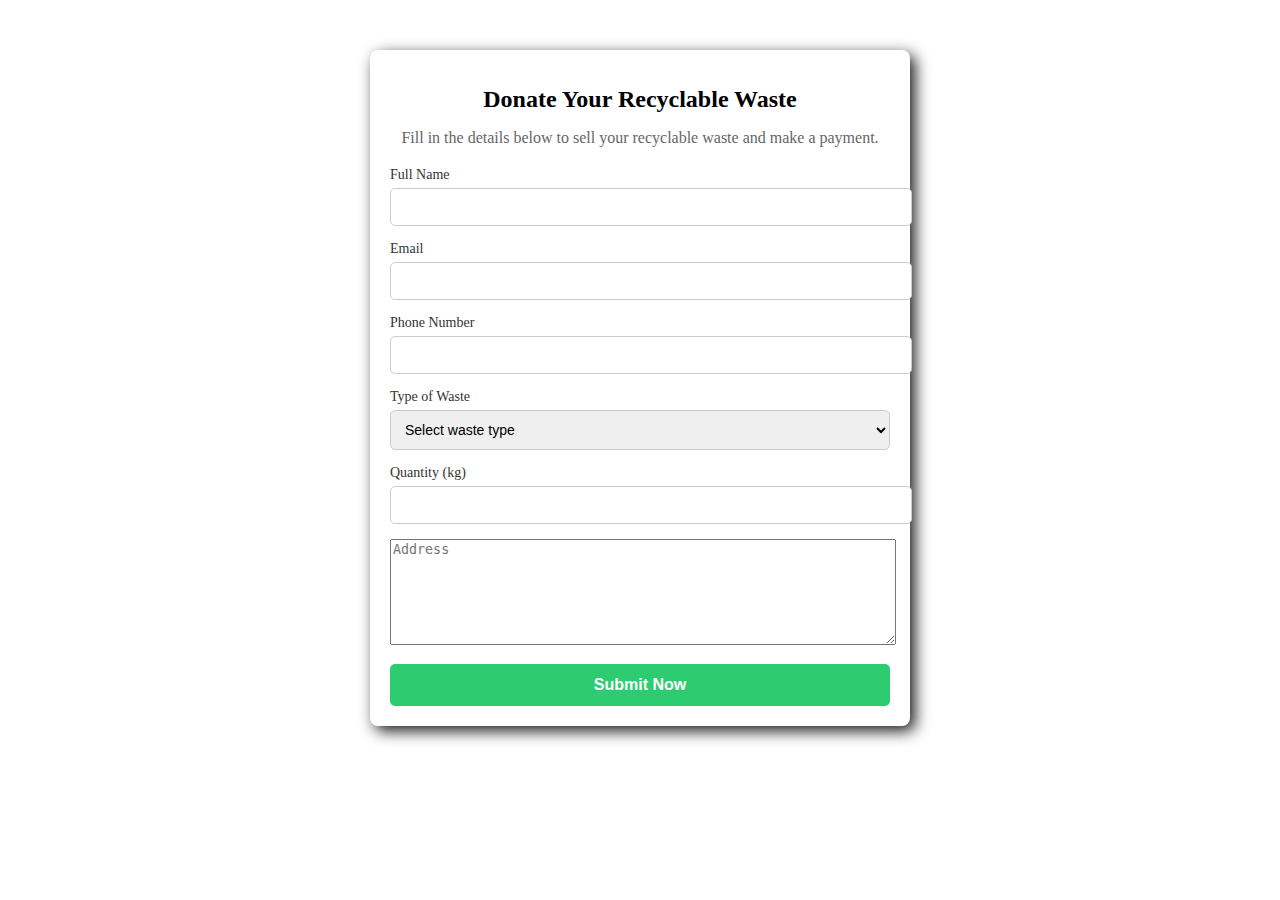
==== Donate.html @ 1e8426d3 "Add files via upload" ====
<!DOCTYPE html>
<html lang="en">
<head>
    <meta charset="UTF-8">
    <meta name="viewport" content="width=device-width, initial-scale=1.0">
    <title>Sell Waste - RecycleHub</title>
    <link rel="stylesheet" href="Donate.Css">
</head>
<body>

        <section class="sell-waste">
        <h1>Donate Your Recyclable Waste</h1>
        <p>Fill in the details below to sell your recyclable waste and make a payment.</p>
        
        <form action="#" method="POST">
            <div class="form-group">
                <label for="name">Full Name</label>
                <input type="text" id="name" name="name" required>
            </div>

            <div class="form-group">
                <label for="email">Email</label>
                <input type="email" id="email" name="email" required>
            </div>

            <div class="form-group">
                <label for="phone">Phone Number</label>
                <input type="tel" id="phone" name="phone" required>
            </div>

            
            <div class="form-group">
                <label for="waste-type">Type of Waste</label>
                <select id="waste-type" name="waste-type" required>
                    <option value="" disabled selected>Select waste type</option>
                    <option value="plastic">Plastic</option>
                    <option value="paper">Paper</option>
                    <option value="glass">Glass</option>
                    <option value="metal">Metal</option>
                    <option value="electronics">Electronics</option>
                    <option value="textiles">Textiles</option>
                    <option value="organic">Organic Waste</option>
                </select>
            </div>

            <div class="form-group">
                <label for="quantity">Quantity (kg)</label>
                <input type="number" id="quantity" name="quantity" required>
            </div>
            <div class="form-group">
                <textarea name="" id="" placeholder="Address"></textarea>
               
            </div>
            <button type="submit" class="btn-submit">Submit Now</button>
        </form>
    </section>

</body>
</html>
---- Donate.Css ----
.sell-waste {
    max-width: 500px;
    margin: 50px auto;
    padding: 20px;
    background-image: url(katie-rodriguez-qsVWEGNnIrM-unsplash.jpg) ;
    border-radius: 8px;
    box-shadow: 5px 5px 15px rgba(0,0,0,.9);
    text-align: center;
}
body{
    background-image: url(https://images.unsplash.com/flagged/photo-1572213426852-0e4ed8f41ff6?q=80&w=2074&auto=format&fit=crop&ixlib=rb-4.0.3&ixid=M3wxMjA3fDB8MHxwaG90by1wYWdlfHx8fGVufDB8fHx8fA%3D%3D);
}

.sell-waste h1 {
    font-size: 24px;
    margin-bottom: 10px;
}

.sell-waste p {
    font-size: 16px;
    color: #666;
    margin-bottom: 20px;
}

.form-group {
    margin-bottom: 15px;
    text-align: left;
}

.form-group label {
    display: block;
    font-size: 14px;
    margin-bottom: 5px;
    color: #333;
}

.form-group input,
.form-group select {
    width: 100%;
    padding: 10px;
    font-size: 14px;
    border: 1px solid #ccc;
    border-radius: 5px;
}

.form-group input[type="month"] {
    padding: 8px;
}

.btn-submit {
    width: 100%;
    padding: 12px;
    background-color: #2ecc71;
    color: white;
    font-size: 16px;
    font-weight: bold;
    border: none;
    border-radius: 5px;
    cursor: pointer;
    transition: background-color 0.3s ease;
}

.btn-submit:hover {
    background-color: #27ae60;
}
textarea{
    height: 100px;
    width: 100%;
}
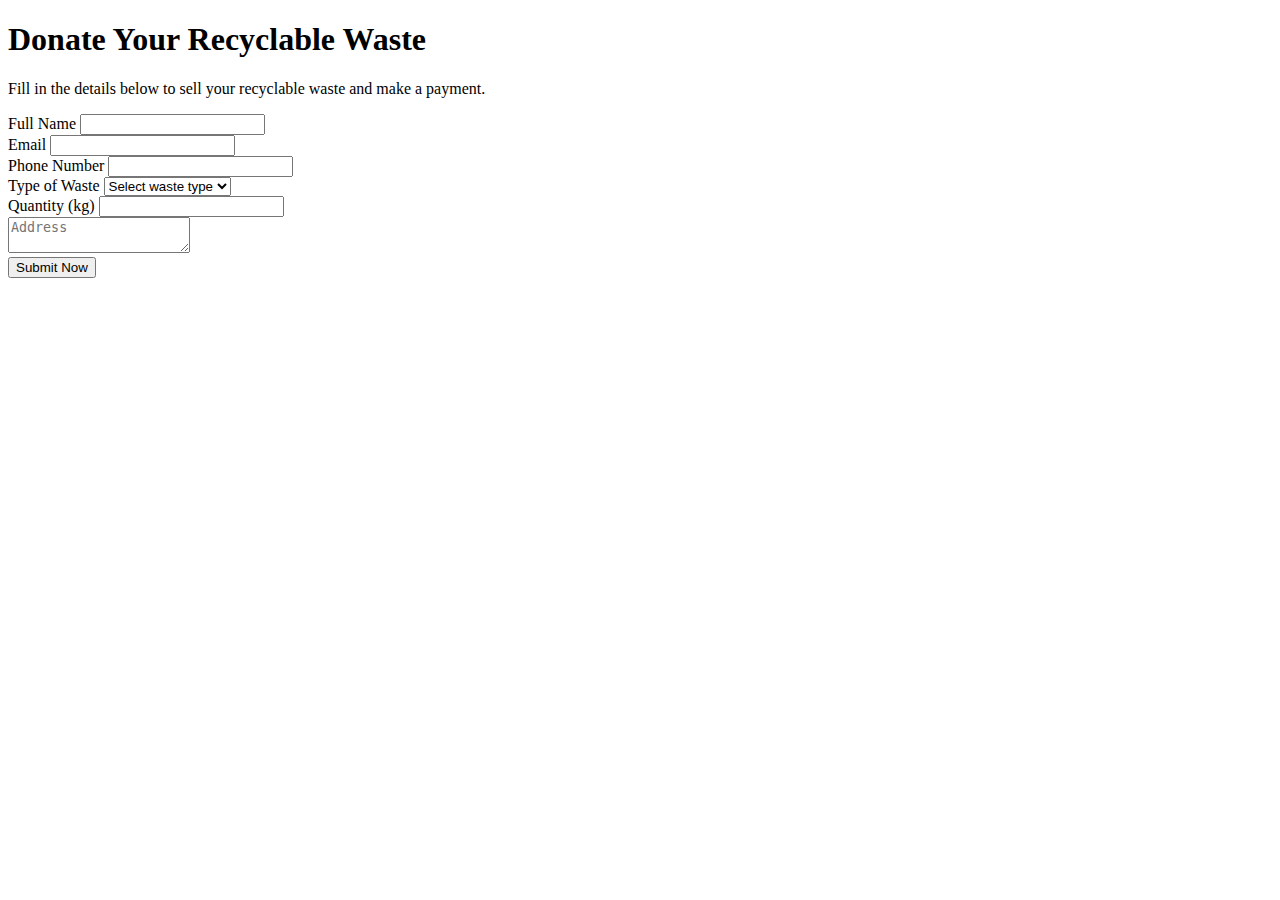
==== commit 6376d11f: "Donate.html" ====
--- a/Donate.html
+++ b/Donate.html
@@ -4,7 +4,7 @@
     <meta charset="UTF-8">
     <meta name="viewport" content="width=device-width, initial-scale=1.0">
     <title>Sell Waste - RecycleHub</title>
-    <link rel="stylesheet" href="Donate.Css">
+    <link rel="stylesheet" href="Donate.css">
 </head>
 <body>
 
